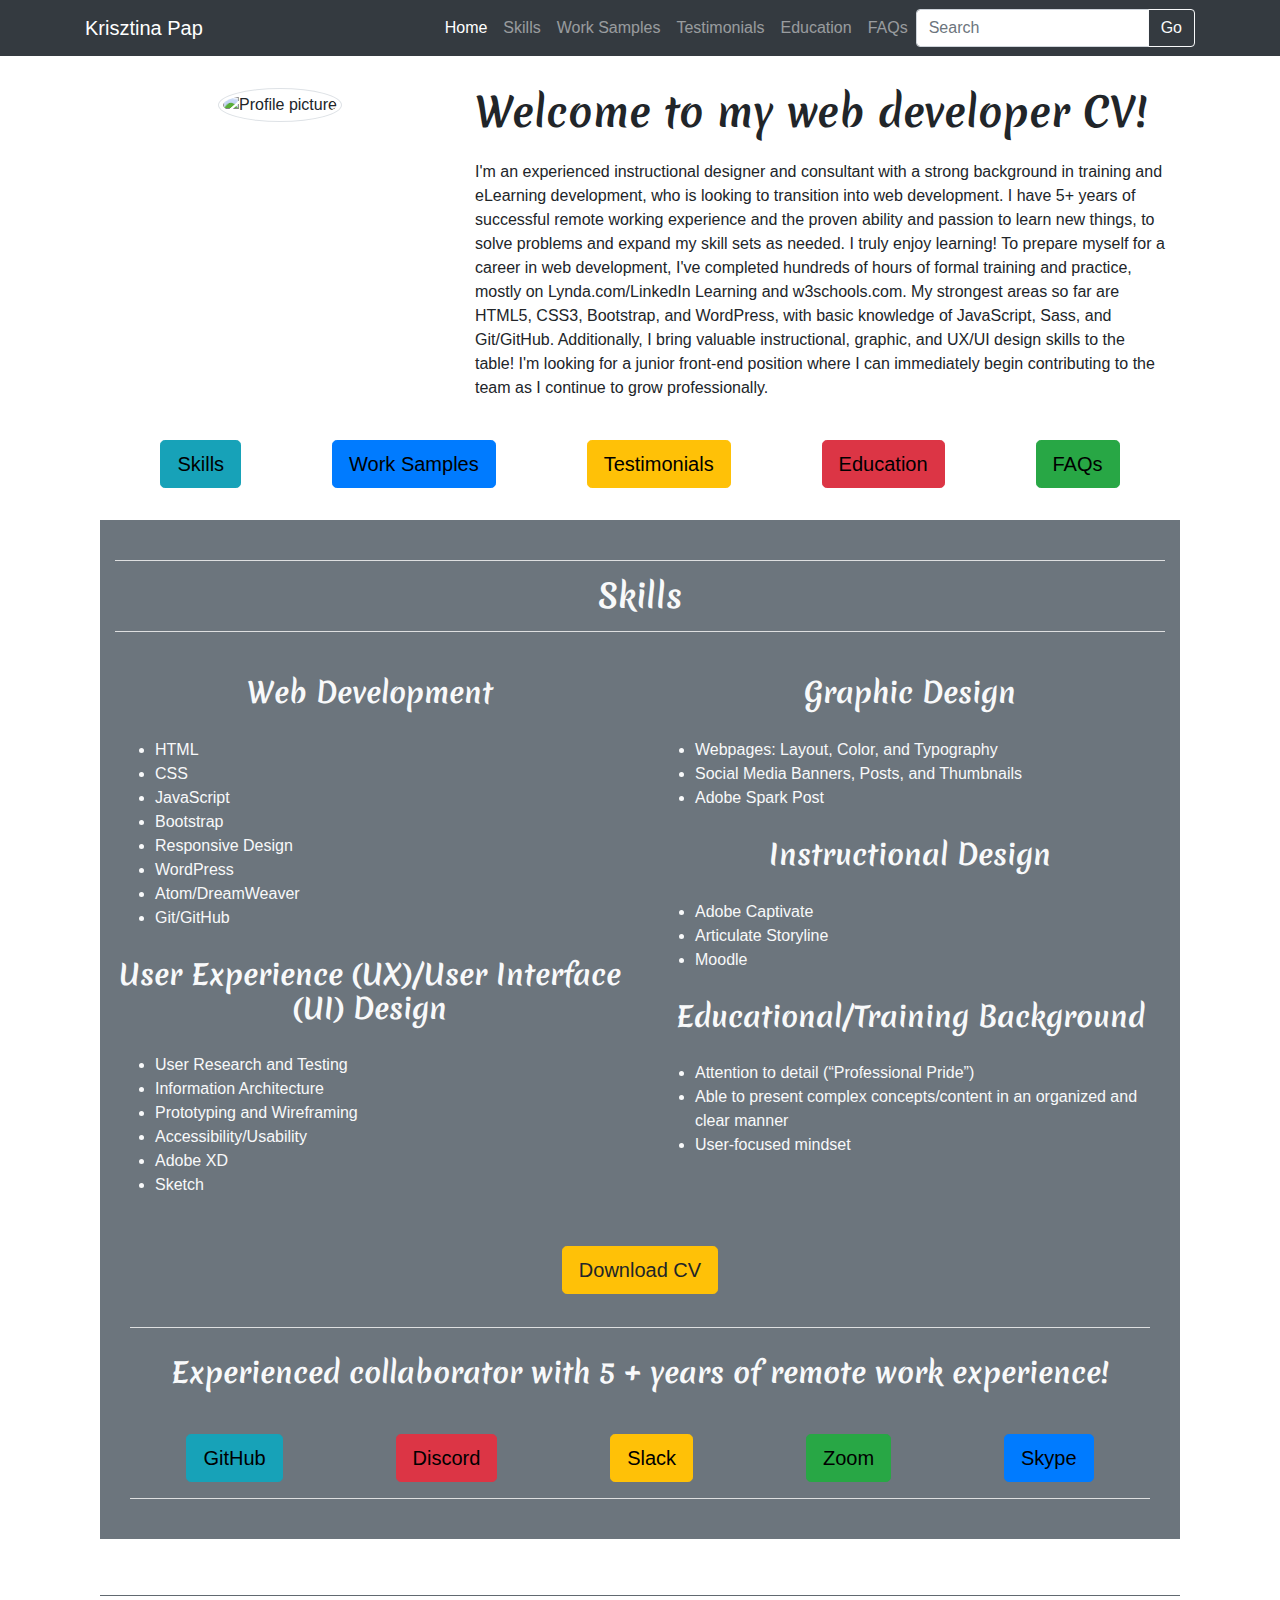
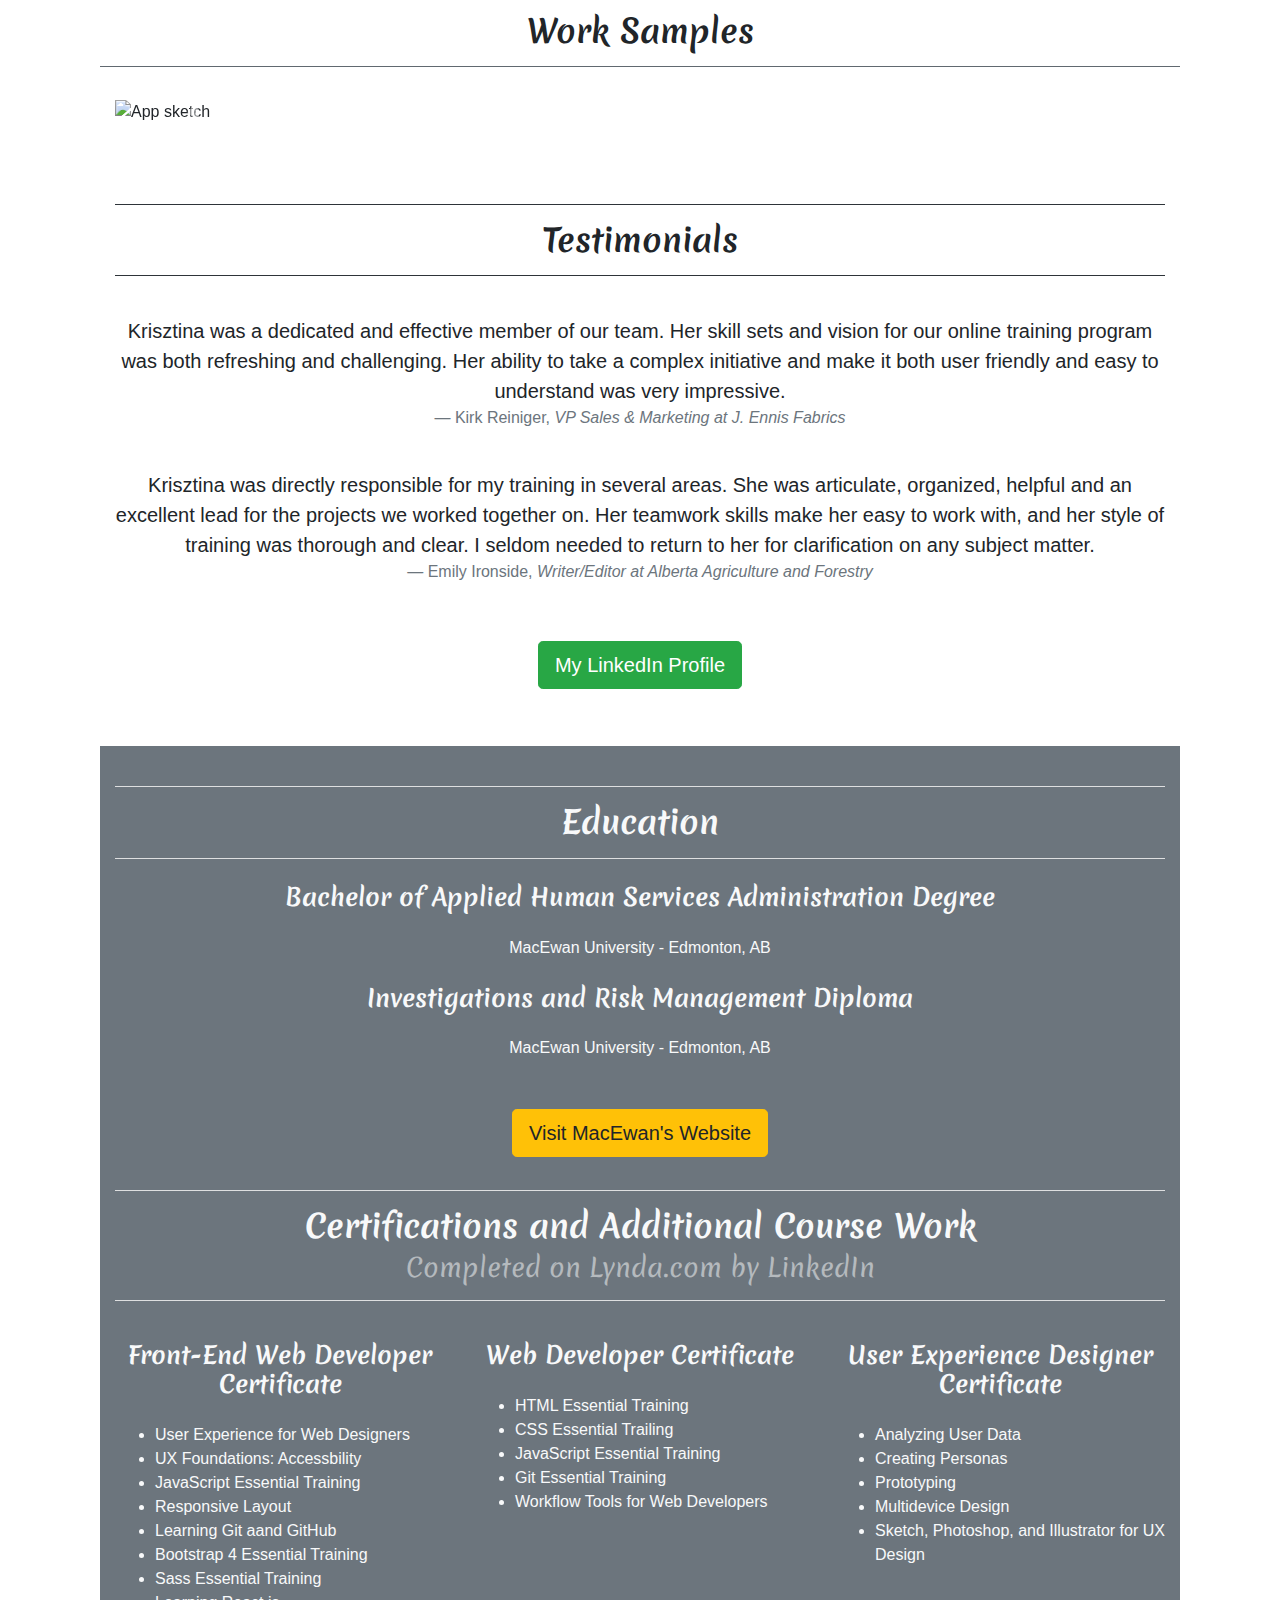
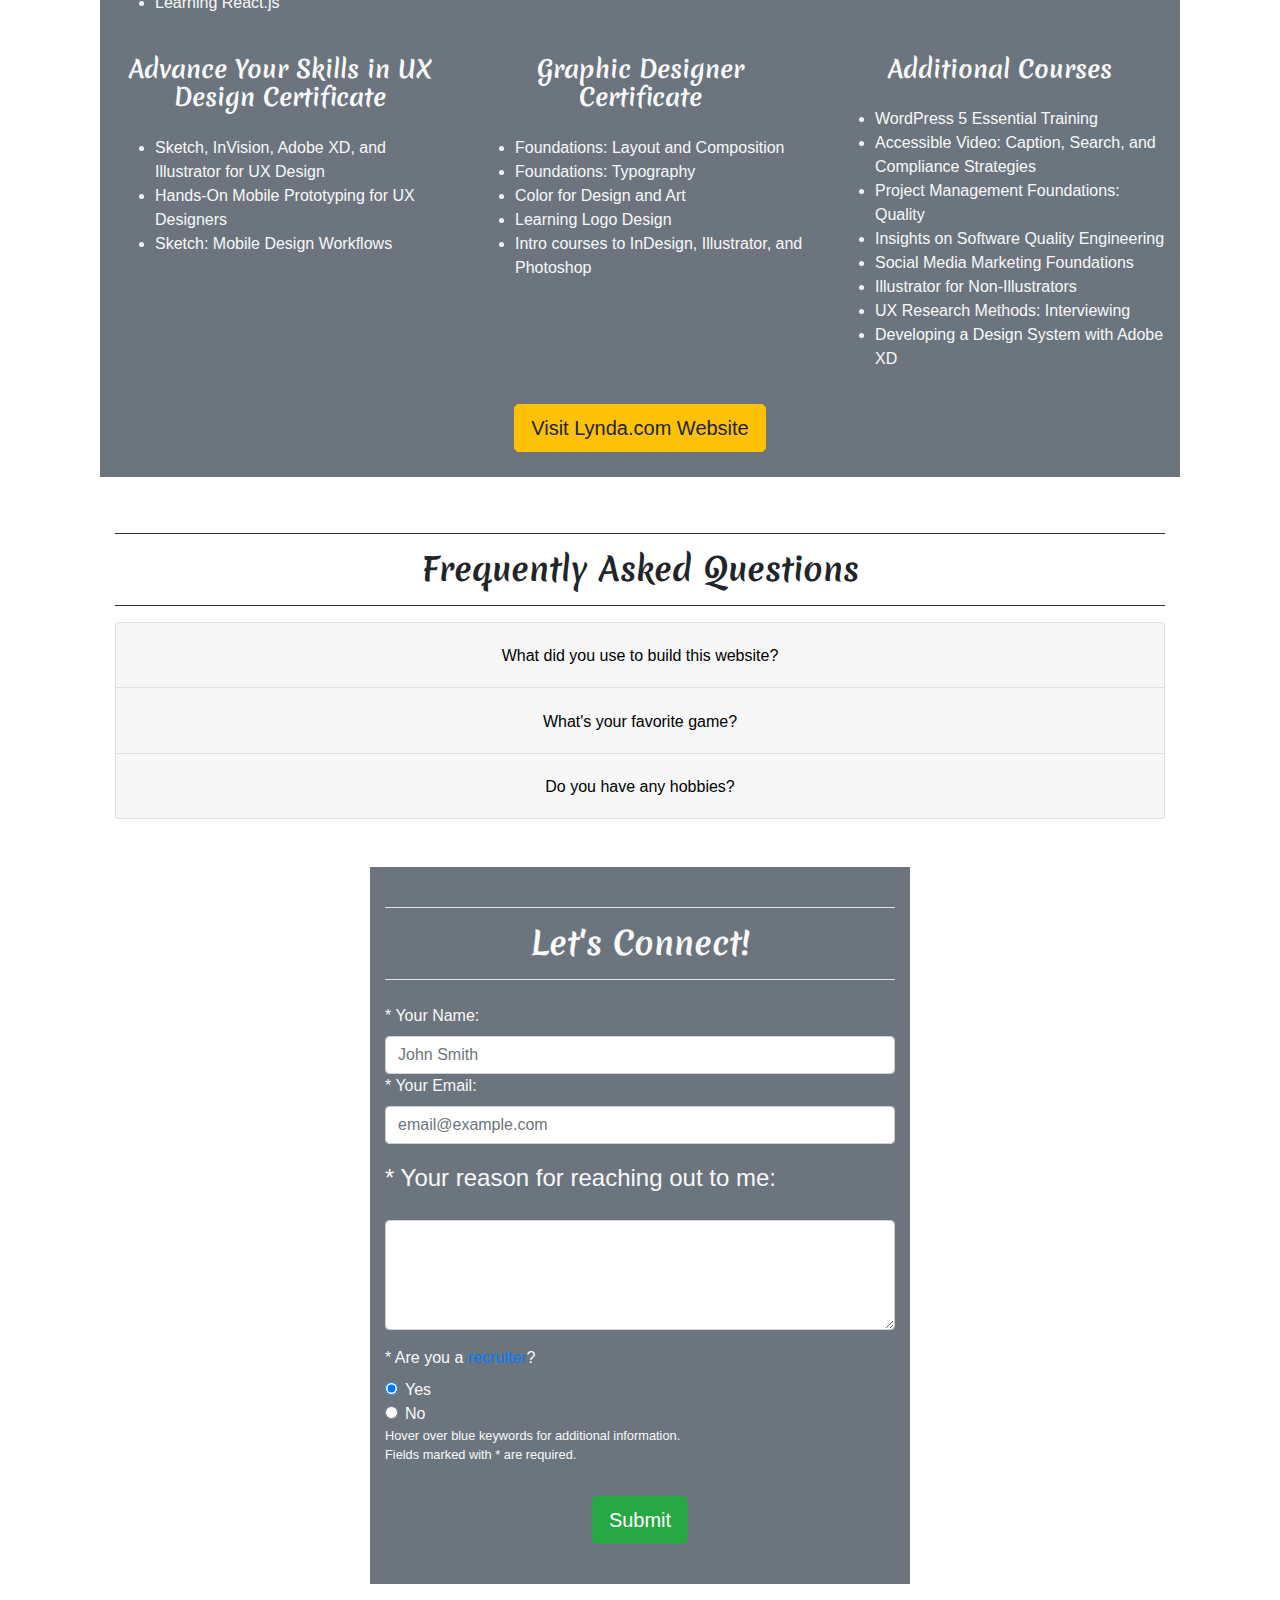
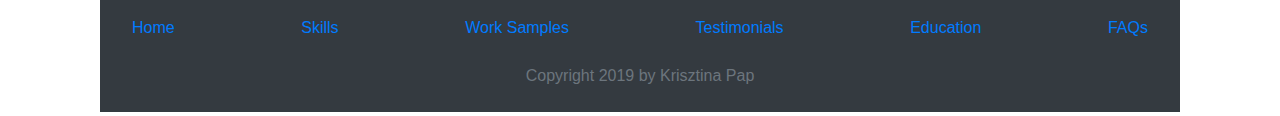
==== classic-sidebar.html @ bd210f88 "Updates navbar and formatting, adds more pages" ====
<!doctype html>
<html lang="en">

<!-- // Document Head ---------------------------->
	<head>
		<meta charset="utf-8">
		<title>Krisztina Pap | Web Developer CV</title>
		<link rel="stylesheet" href="css/bootstrap.min.css">
		<link rel="stylesheet" href="css/classicStyles.css">
		<meta http-equiv="X-UA-Compatible" content="IE=edge">
		<meta name="viewport" content="width=device-width, initial-scale=1, shrink-to-fit=no">

	<!--- // Google fonts -------------->
		<link href="https://fonts.googleapis.com/css?family=Merienda:700" rel="stylesheet">
		<link href="https://fonts.googleapis.com/css?family=Source+Serif+Pro" rel="stylesheet">
<!-- // End of Document Head ---------------------------->

<!-- // Body ---------------------------------------------------------------->
	<body class="container" data-spy="scroll" data-target="#navbar-site" data-offset="70">
		<div class="container-fluid">

			<!-- // Header ---------------------------->
			<header role="banner">
				<!-- // In-site Navigation ---------------------------->
					<nav id="navbar-site" class="navbar bg-dark navbar-dark navbar-expand-md fixed-top" role="navigation">
											
						<div class="container">
							

							<div class="navbar-brand d-none d-sm-inline-block">Krisztina Pap</div>

							<button class="navbar-toggler" type="button" data-toggle="collapse" data-target="#myTogglerNav" aria-controls="myTogglerNav" aria-expanded="false" aria-label="Toggle navigation">
							<span class="navbar-toggler-icon"></span>
							</button>

							<div class="collapse navbar-collapse" id="myTogglerNav">	<!--hamburger menu-->
								<div class="navbar-nav ml-sm-auto">
									<a class="nav-item nav-link active" href="#home">Home</a>
									<a class="nav-item nav-link" href="#skills">Skills</a>
									<a class="nav-item nav-link" href="#carousel">Work Samples</a>
									<a class="nav-item nav-link" href="#testimonials">Testimonials</a>
									<a class="nav-item nav-link" href="#education">Education</a>
									<a class="nav-item nav-link" href="#faqs">FAQs</a>
								</div><!--navbar-nav-->
							</div><!--hamburger menu-->
								<form class="nav-item form-inline">
									<div class="input-group">
										<input class="form-control" type="text" placeholder="Search">
										<div class="input-group-append">
											<button class="btn btn-outline-light" type="submit">Go</button>
										</div><!--input-group-append button-->
									</div><!--input-group for search-->
								</form>
						</div><!--container-->
					</nav><!--end of in-site navigation element-->
					
	<!-- // Home Section ---------------------------->
			<main role="main">
				<section>
					
					<div class="container mt-5 mb-3 pt-3">
						
						<heading id="home">
							<div id="intro" class="row pt-4">
								<!--first column in header-->
								<div class="col-lg-4 text-center">
									<img id="profile-img" src="images\Krisztina_profile.png" class="img-thumbnail rounded-circle" alt="Profile picture">
								</div>
								<!--first column in header-->

								<!--second column in header-->
								<div class="col-lg-8">
									<h1>Welcome to my web developer CV!</h1>
										<p class="pt-3">I'm an experienced instructional designer and consultant with a strong background in training and eLearning development, who is looking to transition into web development. I have 5+ years of successful remote working experience and the proven ability and passion to learn new things, to solve problems and expand my skill sets as needed. I truly enjoy learning! To prepare myself for a career in web development, I've completed hundreds of hours of formal training and practice, mostly on Lynda.com/LinkedIn Learning and w3schools.com. My strongest areas so far are HTML5, CSS3, Bootstrap, and WordPress, with basic knowledge of JavaScript, Sass, and Git/GitHub. Additionally, I bring valuable instructional, graphic, and UX/UI design skills to the table! I'm looking for a junior front-end position where I can immediately begin contributing to the team as I continue to grow professionally.</p>	
									
										
									</div>
					<!--second column in header-->
					<div class="container pt-4 pb-3">
							<div class="d-flex flex-column flex-md-row justify-content-around">
								<button type="button" class="btn btn-info btn-lg"><a href="#skills"> Skills</a></button>
								<button type="button" class="btn btn-primary btn-lg"><a href="#carousel">Work Samples</a></button>
								<button type="button" class="btn btn-warning btn-lg"><a href="#testimonials">Testimonials</a></button>
								<button type="button" class="btn btn-danger btn-lg"><a href="#education">Education</a></button>	<button type="button" class="btn btn-success btn-lg"><a href="#faqs">FAQs</a></button>
								
								
							</div>
						</div>
				</div><!--end of header row-->						

					</div><!--container-->
						</heading><!--end of about header-->
					</section><!--end of main section-->
			</header><!--end of body header and banner role-->

			<!-- // Skill Sets Section (with nav?) -->
				<section class="container-fluid pt-4 mb-3 bg-secondary text-light" id="skills">
					<hr class="bg-light">
					<h2>Skills</h2>
					<hr class="bg-light">
					<div class="row">
						<article class="col-md-6">
							<h3>Web Development</h3> 
								<ul>
									<li>HTML</li>
									<li>CSS</li>
									<li>JavaScript</li>
									<li>Bootstrap</li>
									<li>Responsive Design</li>
									<li>WordPress</li>
									<li>Atom/DreamWeaver</li>
									<li>Git/GitHub</li>
								</ul>
							<h3>User Experience (UX)/User Interface (UI) Design</h3>
								<ul>
									<li>User Research and Testing</li>
									<li>Information Architecture</li>
									<li>Prototyping and Wireframing</li>
									<li>Accessibility/Usability</li>
									<li>Adobe XD</li>
									<li>Sketch</li>
								</ul>
							
							</article><!--end of web development skills article-->
							<article class="col-md-6">
								<h3>Graphic Design</h3>
									<ul>
										<li>Webpages: Layout, Color, and Typography</li>
										<li>Social Media Banners, Posts, and Thumbnails</li>
										<li>Adobe Spark Post</li>
									</ul>
							<h3>Instructional Design</h3>
								<ul>
									<li>Adobe Captivate</li>
									<li>Articulate Storyline</li>
									<li>Moodle</li>
								</ul>	
							<h3>Educational/Training Background</h3>
								<ul>
									<li>Attention to detail (“Professional Pride”)</li>
									<li>Able to present complex concepts/content in an organized and clear manner</li>
									<li>User-focused mindset</li>
								</ul>
					</article><!--end of design skills article-->
				</div><!--end of row (skills container)-->

				
							
				<div class="container pt-3 pb-4">
					<div class="d-flex flex-column flex-md-row justify-content-around pt-3 pb-3">
						<button id="download" type="button"><a href="images/KP-CV-v3.pdf" download class="btn btn-lg btn-warning">Download CV</a></button>
					</div>	
					<hr class="bg-light">
						<h3>Experienced collaborator with 5 + years of remote work experience!</h3>
							<div class="d-flex flex-column flex-md-row justify-content-around pt-3">
								<button type="button" class="btn btn-info btn-lg"><a href="https://github.com/KrisztinaPap" target="_blank">GitHub</a></button>
								<button type="button" class="btn btn-danger btn-lg"><a href="https://discordapp.com/" target="_blank">Discord</a></button>
								<button type="button" class="btn btn-warning btn-lg"><a href="https://slack.com/" target="_blank">Slack</a></button>
								<button type="button" class="btn btn-success btn-lg"><a href="https://zoom.us/" target="_blank">Zoom</a></button>
								<button type="button" class="btn btn-primary btn-lg"><a href="https://www.skype.com/en/" target="_blank">Skype</a></button>
							</div>
						<hr class="bg-light">
					</div>
				
			</section><!--end of skills section-->
			<p>
				<br>	
			</p>

			<section id="carousel">
			<hr class="bg-secondary">
					<h2>Work Samples</h2>
				<hr class="bg-secondary">
			<div class="container carousel slide pt-3 w-100" id="portfolioCarousel" data-ride="carousel">
				
					<ol class="carousel-indicators">
						<li data-target="#portfolioCarousel" data-slide-to="0" class="active"></li>
						<li data-target="#portfolioCarousel" data-slide-to="1"></li>
						<li data-target="#portfolioCarousel" data-slide-to="2"></li>
						<li data-target="#portfolioCarousel" data-slide-to="3"></li>
						<li data-target="#portfolioCarousel" data-slide-to="4"></li>
					</ol>
					<div class="carousel-inner">

						<div class="carousel-item active">
								<img class="img-fluid" src="images\sketching.jpg" alt="App sketch"></img>
								<div class="carousel-caption">
									<h3>UX/UI design, sketching and prototyping</h3>
								</div><!--end of carousel caption-->
						</div><!--end of carousel item -->

						<div class="carousel-item">
								<img class="img-fluid" src="images\prototyping.jpg" alt="App prototyping"></img>
								<div class="carousel-caption">
									<h3>Information architecture, prototyping and wireframing</h3>
								</div><!--end of carousel caption-->
						</div><!--end of carousel item -->

						<div class="carousel-item">
								<img class="img-fluid" src="images\web-development-snippit.jpg" alt="Web development snippit"></img>
								<div class="carousel-caption">
									<h3>Web Development: HTML, CSS, JS, Bootstrap</h3>
								</div><!--end of carousel caption-->
							</div><!--end of carousel item -->

						<div class="carousel-item">
								<img class="img-fluid" src="images\YouTube thumbnail GG.jpg" alt="YouTube thumbnail"></img>
								<div class="carousel-caption">
									<h3>Social media management and asset creation</h3>
								</div><!--end of carousel caption-->
							</div><!--end of carousel item -->

						<div class="carousel-item">
								<img class="img-fluid" src="images\reactive-design.jpg" alt="Reactive web design"></img>
								<div class="carousel-caption">
									<h3>Reactive web design</h3>
								</div><!--end of carousel caption-->
							</div><!--end of carousel item -->

							<a class="carousel-control-prev" href="#portfolioCarousel" role="button" data-slide="prev">
									<span class="carousel-control-prev-icon" aria-hidden="true"></span>
									<span class="sr-only">Previous</span>
								</a>
								<a class="carousel-control-next" href="#portfolioCarousel" role="button" data-slide="next">
									<span class="carousel-control-next-icon" aria-hidden="true"></span>
									<span class="sr-only">Next</span>
								</a>
						</div><!--end of carousel item -->


					</div><!--end of carousel-inner-->
				</div><!--end of carousel container-->
					<p>
						<br>	
					</p>
			</section>

			<section class="container-fluid pt-4 mb-3" id="testimonials">
					<div class="container">
						<hr class="bg-dark">
							<h2>Testimonials</h2>
						<hr class="bg-dark">
							<blockquote class="blockquote text-center">
								<p class="mb-0">Krisztina was a dedicated and effective member of our team. Her skill sets and vision for our online training program was both refreshing and challenging. Her ability to take a complex initiative and make it both user friendly and easy to understand was very impressive.</p>
								<footer class="blockquote-footer">Kirk Reiniger, <cite title="Source Title">VP Sales & Marketing at J. Ennis Fabrics</cite></footer>
							</blockquote><!--end of 1st blockquote-->
	
							<blockquote class="blockquote text-center">
								<p class="mb-0">Krisztina was directly responsible for my training in several areas. She was articulate, organized, helpful and an excellent lead for the projects we worked together on.
								Her teamwork skills make her easy to work with, and her style of training was thorough and clear. I seldom needed to return to her for clarification on any subject matter. </p>
								<footer class="blockquote-footer">Emily Ironside, <cite title="Source Title">Writer/Editor at Alberta Agriculture and Forestry</cite></footer>
							</blockquote><!--end of 2nd blockquote-->
						</div><!--container-->

						<!--Button to visit my LinkedIn profile---------->
						<div class="d-flex flex-column flex-md-row justify-content-around pt-3 pb-3">
							<button id="MyLinkedIn" type="button"><a href="https://www.linkedin.com/in/krisztina-pap-415a3b2b/" class="btn btn-lg btn-success" target="_blank">My LinkedIn Profile</a></button>
						</div>	

				</section><!--end of testimonials section-->

				<!-- // Education section -->
				<section class="container-fluid pt-4 mb-3" id="education">
					

					<!-- // Education - certifications and additional course work -->
						<section class="container-fluid bg-secondary text-light pt-4 mb-3" id="certifications">

							<hr class="bg-light">
								<h2>Education</h2>
							<hr class="bg-light">
							<!-- // Education - formal -->
							<div class="text-center">		
								<h4>Bachelor of Applied Human Services Administration Degree</h4>
								<p>MacEwan University - Edmonton, AB</p>
		
								<h4>Investigations and Risk Management Diploma</h4>
								<p class="pb-3">MacEwan University - Edmonton, AB</p>

								<!--Button to visit MacEwan website--------------->
								<div class="d-flex flex-column flex-md-row justify-content-around pt-3 pb-3">
									<button id="MacEwan" type="button"><a href="https://www.macewan.ca/wcm/index.htm" class="btn btn-lg btn-warning" target="_blank">Visit MacEwan's Website</a></button>
								</div>	

							</div><!--end of formal education-->
							<hr class="bg-light">
								<h2>Certifications and Additional Course Work<br>
									<small class="text-white-50">Completed on Lynda.com by LinkedIn</small>
								</h2>
							<hr class="bg-light">

							<div class="row">
								<article class="col-lg-4 col-md-6">
									<h4>Front-End Web Developer Certificate</h4>
										<ul>
											<li>User Experience for Web Designers</li>
											<li>UX Foundations: Accessbility</li>
											<li>JavaScript Essential Training</li>
											<li>Responsive Layout</li>
											<li>Learning Git aand GitHub</li>
											<li>Bootstrap 4 Essential Training</li>
											<li>Sass Essential Training</li>
											<li>Learning React.js</li>
										</ul><!--end of front-end web developer certificate courses-->
								</article><!--end of front-end web developer certificate courses-->
								<article class="col-lg-4 col-md-6">
									<h4>Web Developer Certificate</h4>
										<ul>
											<li>HTML Essential Training</li>
											<li>CSS Essential Trailing</li>
											<li>JavaScript Essential Training</li>
											<li>Git Essential Training</li>
											<li>Workflow Tools for Web Developers</li>
										</ul><!--end of web developer certificate courses-->
								</article><!--end of web developer certificate courses-->
								<article class="col-lg-4 col-md-6">
									<h4>User Experience Designer Certificate</h4>
										<ul>
											<li>Analyzing User Data</li>
											<li>Creating Personas</li>
											<li>Prototyping</li>
											<li>Multidevice Design</li>
											<li>Sketch, Photoshop, and Illustrator for UX Design</li>
										</ul><!--end of user experience designer certificate courses-->
								</article><!--end of user experience designer certificate courses-->
								<article class="col-lg-4 col-md-6">
									<h4>Advance Your Skills in UX Design Certificate</h4>
										<ul>
											<li>Sketch, InVision, Adobe XD, and Illustrator for UX Design</li>
											<li>Hands-On Mobile Prototyping for UX Designers</li>
											<li>Sketch: Mobile Design Workflows</li>
										</ul><!--end of advance your skills in UX design certificate courses-->
								</article><!--end of advance your skills in UX design certificate courses-->
								<article class="col-lg-4 col-md-6">
									<h4>Graphic Designer Certificate</h4>
										<ul>
											<li>Foundations: Layout and Composition</li>
											<li>Foundations: Typography</li>
											<li>Color for Design and Art</li>
											<li>Learning Logo Design</li>
											<li>Intro courses to InDesign, Illustrator, and Photoshop</li>
										</ul><!--end of graphic designer certificate courses-->
								</article><!--end of graphic designer certificate courses-->
								<article class="col-lg-4 col-md-6">
									<h4>Additional Courses</h4>
										<ul>
											<li>WordPress 5 Essential Training</li>
											<li>Accessible Video: Caption, Search, and Compliance Strategies</li>
											<li>Project Management Foundations: Quality</li>
											<li>Insights on Software Quality Engineering</li>
											<li>Social Media Marketing Foundations</li>
											<li>Illustrator for Non-Illustrators</li>
											<li>UX Research Methods: Interviewing</li>
											<li>Developing a Design System with Adobe XD</li>
										</ul><!--end of additional courses-->

										
								</article><!--end of additional courses-->
									
								
						</div><!--end of row (certifications container)-->
						<!--Button to visit Lynda.com website--------------->
						<div class="d-flex flex-column flex-md-row justify-content-around pt-3 pb-4">
								<button id="Lynda" type="button"><a href="https://www.lynda.com/" class="btn btn-lg btn-warning" target="_blank">Visit Lynda.com Website</a></button>
							</div>
				</section><!--end of certifications container-->

			


			</main><!--end of main section-->
			

			<section id="faqs" class="container-fluid pt-4 mb-4">
				<div class="accordion" id="accordionExample">
					<hr class="bg-dark">
						<h2>Frequently Asked Questions</h2>
					<hr class="bg-dark">
					
				<div class="card">
					<div class="card-header" id="questionOne">
						<h2 class="mb-0">
						<button class="accordionquestion btn btn-link" type="button" data-toggle="collapse" data-target="#answerOne" aria-expanded="true" aria-controls="answerOne">
						What did you use to build this website?
						</button>
						</h2>
					</div>

					<div id="answerOne" class="collapse" aria-labelledby="questionOne" data-parent="#accordionExample">
						<div class="card-body">
						I built this website from scratch using HTML5, CSS3, JavaScript, and Bootstrap. I edited in Visual Studio Code and used Git/GitHub for version control. 
						</div>
					</div>
				</div>

				<div class="card">
					<div class="card-header" id="questionTwo">
						<h2 class="mb-0">
						<button class="accordionquestion btn btn-link collapsed" type="button" data-toggle="collapse" data-target="#answerTwo" aria-expanded="false" aria-controls="answerTwo">
						What's your favorite game?
						</button>
						</h2>
					</div>

					<div id="answerTwo" class="collapse" aria-labelledby="questionTwo" data-parent="#accordionExample">
						<div class="card-body">
						I used to really enjoy World of Warcraft! I don't play much anymore but I still miss it some days...
						</div>
					</div>
				</div>

				<div class="card">
					<div class="card-header" id="questionThree">
						<h2 class="mb-0">
						<button class="accordionquestion btn btn-link collapsed" type="button" data-toggle="collapse" data-target="#answerThree" aria-expanded="false" aria-controls="answerThree">
						Do you have any hobbies?
						</button>
						</h2>
					</div>

					<div id="answerThree" class="collapse" aria-labelledby="questionThree" data-parent="#accordionExample">
						<div class="card-body">
						I have many hobbies! I love reading, hiking, and learning new things! Whether it's a new computer language or a different way to cook eggs, I'm in!
						</div>
					</div>
				</div>
				</div>
			</div>
			</div>
			<br>
			</section><!--end of faqs section-->

			<section id="contact" class="bg-secondary text-light mx-auto pt-4 mb-3" role="form">
				<div class="container">
					<hr class="bg-light">
						<h2>Let's Connect!</h2>
					<hr class="bg-light">
						<form action="contact.php" method="post">
							<fieldset class="form-group">
								<legend></legend>
									<div class="form group">
										<label class="form-control-label" for="yourName">* Your Name:</label>
										<input class="form-control" type="text" id="yourName" placeholder="John Smith"></input>
									</div><!--form group-->
									<div class="form group">
										<label class="form-control-label" for="yourEmail">* Your Email:</label>
										<input class="form-control" type="email" id="yourEmail" placeholder="email@example.com"></input>
									</div><!--form group-->
							</fieldset>
							<fieldset class="form-group">
								<legend class="mb-0">* Your reason for reaching out to me:</legend>
								<div class="form-group">
									<label class="form-control-label" for="yourComments"></label>
									<textarea class="form-control" id="yourComments" rows="4"></textarea>

								</div><!--form group-->
									<div class="form group">
										<label class="form-control-label" for="recruiter">* Are you a <a href="#" data-toggle="tooltip" data-trigger="hover" data-placement="top" title="Are you looking for talent for yourself or for your organization?">recruiter</a>?</label>
											<div class="form-check">
												<label class="form-check-label">
													<input class="form-check-input" type="radio" name="recruiter" checked="yes" value="yes">Yes</input>
												</label>
											</div><!--form check-->
											<div class="form-check">
												<label class="form-check-label">
													<input class="form-check-input" type="radio" name="recruiter" value="no">No</input>
												</label>
											</div><!--form check-->
										<small class="d-block">Hover over blue keywords for additional information.</small>
										<small class="d-block">Fields marked with * are required.</small>
									</div><!--form group-->

							</fieldset>
							<div class="d-flex flex-column flex-md-row justify-content-around pt-3 pb-4">
								<button class="btn btn-success btn-lg mb-3" type="submit">Submit</button>
							</div>
						</form>

				</div><!--container-->
			</section><!--end of form section-->

		
	<!-- // Footer - Contact - copyrights -->
		</div><!--end of body container-->

	<footer role="contentinfo">
		<div id="footer" class="bg-dark">
			<address>
					<div class="navbar navbar-dark navbar-footer">
						<div><a class="nav-item nav-item-footer nav-link active" href="#home">Home</a></div>
						<div><a class="nav-item nav-item-footer nav-link" href="#skills">Skills</a></div>
						<div><a class="nav-item nav-item-footer nav-link" href="#carousel">Work Samples</a></div>
						<div><a class="nav-item nav-item-footer nav-link" href="#testimonials">Testimonials</a></div>
						<div><a class="nav-item nav-item-footer nav-link" href="#education">Education</a></div>
						<div><a class="nav-item nav-item-footer nav-link" href="#faqs">FAQs</a></div>
					</div><!--navbar-nav-->
					<p class="bg-dark text-center text-muted pb-4 pt-2">Copyright 2019 by Krisztina Pap</p>
			</address><!--end of copyrights section-->
		</div><!--footer div-->
	</footer><!--end of document footer-->


			<script src="js/script.js" defer></script>
			<script src="js/jquery.min.js"></script>
			<script src="js/popper.js"></script>
			<script src="js/bootstrap.min.js"></script>
			<script>
				$(function() {
					$('[data-toggle="tooltip"]').tooltip()
				})
				$(function() {
					$('[data-toggle="collapse"]').collapse()
				})
			</script>
			<script>
			$(function() {
				var topoffset = 70; //variable for menu height

				//Use smooth scrolling when clicking on navigation
				$('.navbar-nav a').click(function() {
				if (location.pathname.replace(/^\//,'') ===
				  this.pathname.replace(/^\//,'') &&
				  location.hostname === this.hostname) {
				  var target = $(this.hash);
				  target = target.length ? target : $('[name=' + this.hash.slice(1) +']');
				  if (target.length) {
					$('html,body').animate({
					  scrollTop: target.offset().top-topoffset
					}, 500);
					return false;
				  } //target.length
				} //click function
				}); //smooth scrolling

				});
			</script>

	</body>
<!-- // Body ---------------------------------------------------------------->
</html><!--end of document-->
---- css/classicStyles.css ----
/*-------Global styles--------*/

    h1, h2, h3, h4 {
    font-family: Merienda, sans-serif;
    font-weight: 700;
}

h2, h3, h4 {
    text-align: center;
}

h3, h4 {
    margin-top: 1em;
    margin-bottom: 1em;
}

/*--------Profile image------------*/

#profile-img {
    max-height: 400px;
    align-content: center;
    vertical-align: center;
}

/*--------Buttons------------*/

.btn a {
    text-decoration: none;
    color: black;
}

/*--------External link and download buttons------------*/

#download, #MyLinkedIn, #MacEwan, #Lynda {
    border: none;
    background: none;
}

/*--------Testimonials------------*/

.blockquote {
    margin-top: 2em;
    margin-bottom: 2em;
}
/*---------FAQs (accordion)-----*/

.accordionquestion {
    font-family: -apple-system,BlinkMacSystemFont,"Segoe UI",Roboto,"Helvetica Neue",Arial,"Noto Sans",sans-serif,"Apple Color Emoji","Segoe UI Emoji","Segoe UI Symbol","Noto Color Emoji";
    font-style: none;
    font-weight: 500;
    color: black;
}
#contact {
    width: 50%;
}


/*--------Footer------------*/

#footer {
    display: block;
    height: 100px;
}

/*--------Media queries------------*/

@media screen and (max-width: 959px) {
    h1, h2, h3 {
        text-align: center;
    }
    #contact {
        width: 100%;
    }
}
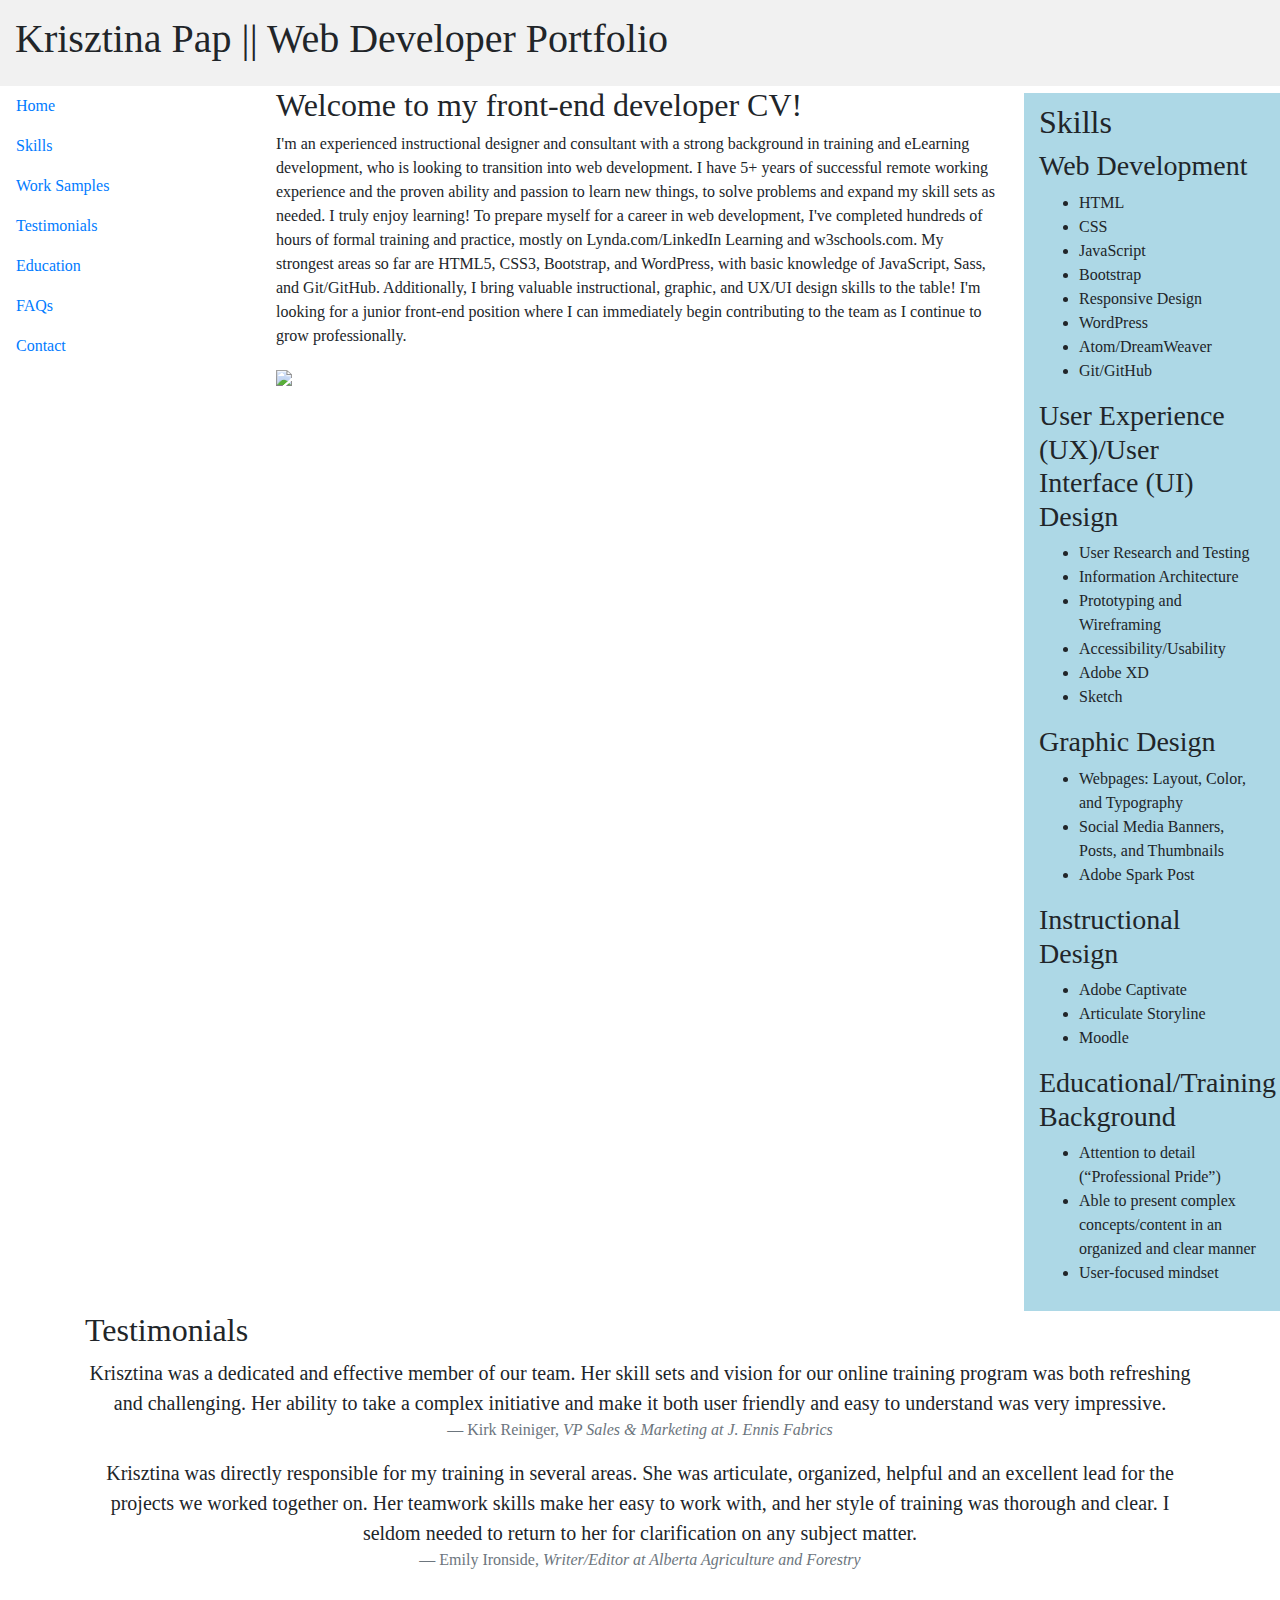
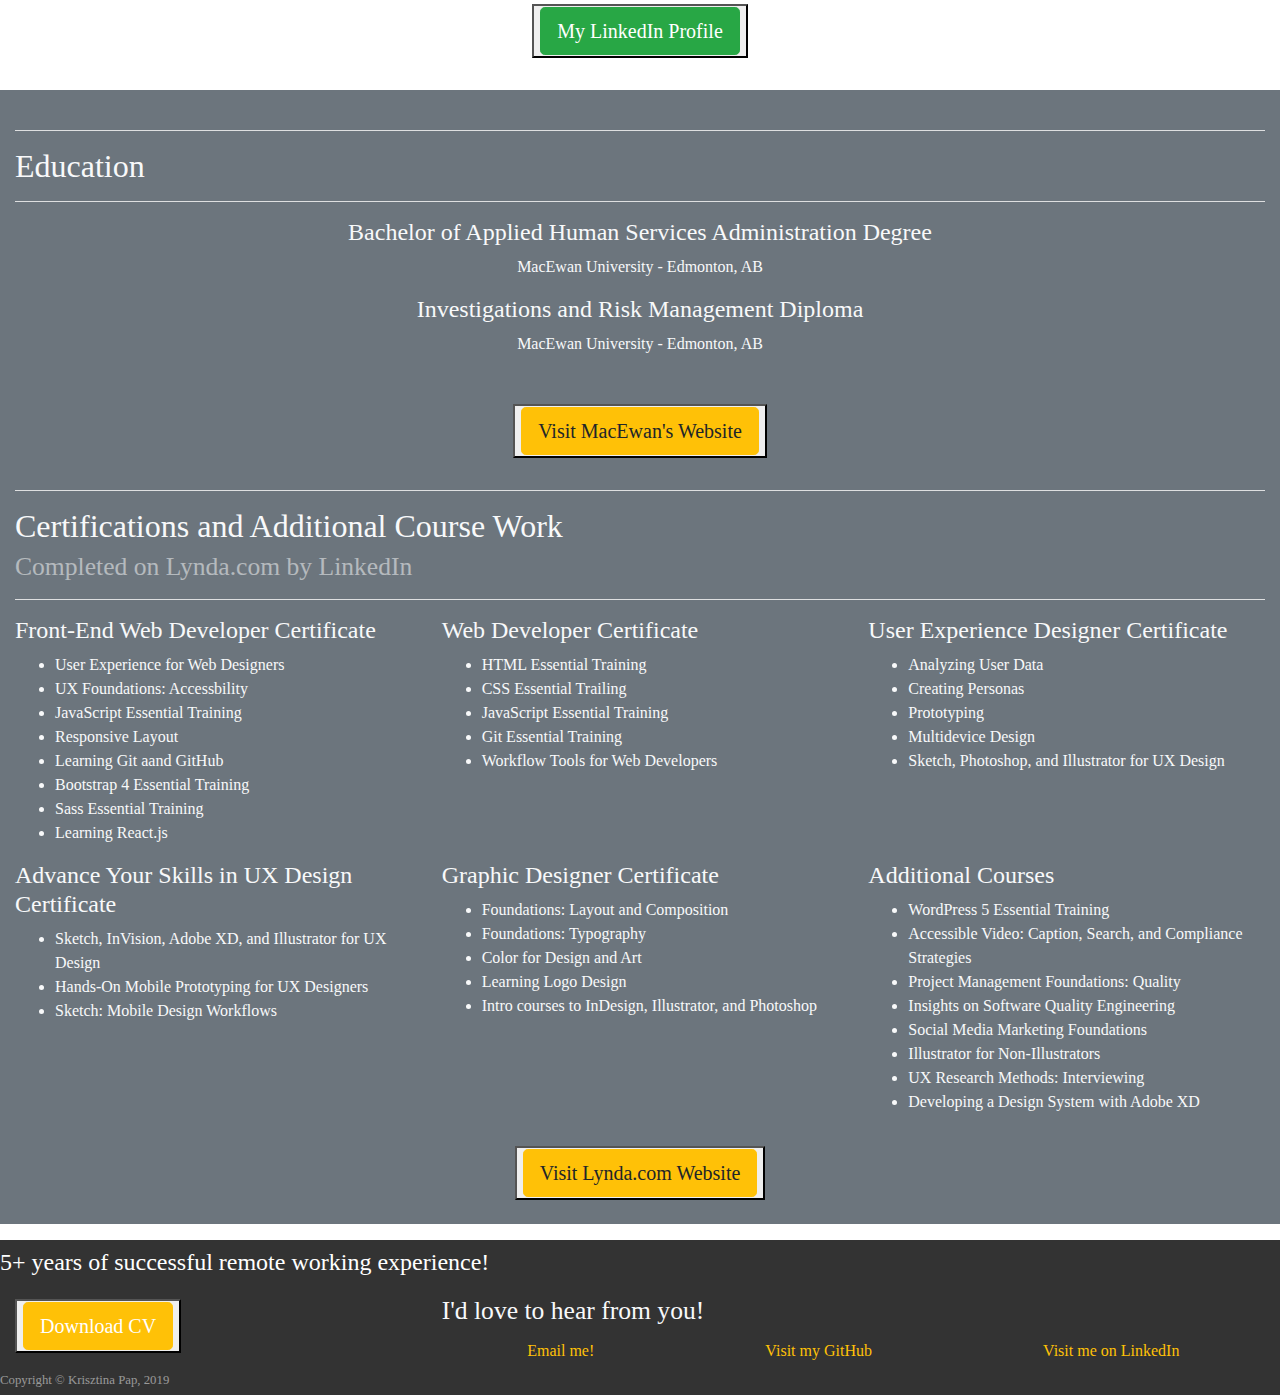
==== commit 77ea3601: "Updates formatting" ====
--- a/classic-sidebar.html
+++ b/classic-sidebar.html
@@ -6,499 +6,238 @@
 		<meta charset="utf-8">
 		<title>Krisztina Pap | Web Developer CV</title>
 		<link rel="stylesheet" href="css/bootstrap.min.css">
-		<link rel="stylesheet" href="css/classicStyles.css">
+		<link rel="stylesheet" href="css/classic-sidebarStyles.css">
 		<meta http-equiv="X-UA-Compatible" content="IE=edge">
 		<meta name="viewport" content="width=device-width, initial-scale=1, shrink-to-fit=no">
 
 	<!--- // Google fonts -------------->
-		<link href="https://fonts.googleapis.com/css?family=Merienda:700" rel="stylesheet">
-		<link href="https://fonts.googleapis.com/css?family=Source+Serif+Pro" rel="stylesheet">
+
 <!-- // End of Document Head ---------------------------->
 
+
 <!-- // Body ---------------------------------------------------------------->
-	<body class="container" data-spy="scroll" data-target="#navbar-site" data-offset="70">
-		<div class="container-fluid">
-
-			<!-- // Header ---------------------------->
-			<header role="banner">
-				<!-- // In-site Navigation ---------------------------->
-					<nav id="navbar-site" class="navbar bg-dark navbar-dark navbar-expand-md fixed-top" role="navigation">
-											
-						<div class="container">
+<body style="font-family:Verdana;">
+
+		<div style="background-color:#f1f1f1;padding:15px;">
+		  	<h1>Krisztina Pap || Web Developer Portfolio</h1>
+		</div>
+		
+		<div style="overflow:auto">
+				<div class="menu">
+						<a class="nav-item nav-link active" href="#home">Home</a>
+						<a class="nav-item nav-link" href="#skills">Skills</a>
+						<a class="nav-item nav-link" href="#carousel">Work Samples</a>
+						<a class="nav-item nav-link" href="#testimonials">Testimonials</a>
+						<a class="nav-item nav-link" href="#education">Education</a>
+						<a class="nav-item nav-link" href="#faqs">FAQs</a>
+						<a class="nav-item nav-link" href="#contact">Contact</a>
+					</div><!--navbar-nav-->
+		
+		<div class="main" id="home">
+			<h2>Welcome to my front-end developer CV!</h2>
+			<p>I'm an experienced instructional designer and consultant with a strong background in training and eLearning development, who is looking to transition into web development. I have 5+ years of successful remote working experience and the proven ability and passion to learn new things, to solve problems and expand my skill sets as needed. I truly enjoy learning! To prepare myself for a career in web development, I've completed hundreds of hours of formal training and practice, mostly on Lynda.com/LinkedIn Learning and w3schools.com. My strongest areas so far are HTML5, CSS3, Bootstrap, and WordPress, with basic knowledge of JavaScript, Sass, and Git/GitHub. Additionally, I bring valuable instructional, graphic, and UX/UI design skills to the table! I'm looking for a junior front-end position where I can immediately begin contributing to the team as I continue to grow professionally.</p>
+			<img src="/images/nature.JPG" style="width:100%">
+		</div>
+		
+		<div class="right">
+			<h2>Skills</h2>
+				<h3>Web Development</h3> 
+					<ul>
+						<li>HTML</li>
+						<li>CSS</li>
+						<li>JavaScript</li>
+						<li>Bootstrap</li>
+						<li>Responsive Design</li>
+						<li>WordPress</li>
+						<li>Atom/DreamWeaver</li>
+						<li>Git/GitHub</li>
+					</ul>
+				<h3>User Experience (UX)/User Interface (UI) Design</h3>
+					<ul>
+						<li>User Research and Testing</li>
+						<li>Information Architecture</li>
+						<li>Prototyping and Wireframing</li>
+						<li>Accessibility/Usability</li>
+						<li>Adobe XD</li>
+						<li>Sketch</li>
+					</ul>
+				<h3>Graphic Design</h3>
+					<ul>
+						<li>Webpages: Layout, Color, and Typography</li>
+						<li>Social Media Banners, Posts, and Thumbnails</li>
+						<li>Adobe Spark Post</li>
+					</ul>
+				<h3>Instructional Design</h3>
+					<ul>
+						<li>Adobe Captivate</li>
+						<li>Articulate Storyline</li>
+						<li>Moodle</li>
+					</ul>	
+				<h3>Educational/Training Background</h3>
+					<ul>
+						<li>Attention to detail (“Professional Pride”)</li>
+						<li>Able to present complex concepts/content in an organized and clear manner</li>
+						<li>User-focused mindset</li>
+					</ul>
+		</div>
+		
+		<section class="container-fluid pt-4 mb-3" id="testimonials">
+			<div class="container">
+				
+					<h2>Testimonials</h2>
+				
+					<blockquote class="blockquote text-center">
+						<p class="mb-0">Krisztina was a dedicated and effective member of our team. Her skill sets and vision for our online training program was both refreshing and challenging. Her ability to take a complex initiative and make it both user friendly and easy to understand was very impressive.</p>
+						<footer class="blockquote-footer">Kirk Reiniger, <cite title="Source Title">VP Sales & Marketing at J. Ennis Fabrics</cite></footer>
+					</blockquote><!--end of 1st blockquote-->
+
+					<blockquote class="blockquote text-center">
+						<p class="mb-0">Krisztina was directly responsible for my training in several areas. She was articulate, organized, helpful and an excellent lead for the projects we worked together on.
+						Her teamwork skills make her easy to work with, and her style of training was thorough and clear. I seldom needed to return to her for clarification on any subject matter. </p>
+						<footer class="blockquote-footer">Emily Ironside, <cite title="Source Title">Writer/Editor at Alberta Agriculture and Forestry</cite></footer>
+					</blockquote><!--end of 2nd blockquote-->
+				</div><!--container-->
+
+				<!--Button to visit my LinkedIn profile---------->
+				<div class="d-flex flex-column flex-md-row justify-content-around pt-3 pb-3">
+					<button id="MyLinkedIn" type="button"><a href="https://www.linkedin.com/in/krisztina-pap-415a3b2b/" class="btn btn-lg btn-success" target="_blank">My LinkedIn Profile</a></button>
+				</div>	
+
+		</section><!--end of testimonials section-->	
+
+
+			<!-- // Education - certifications and additional course work -->
+			<section class="container-fluid bg-secondary text-light pt-4 mb-3" id="certifications">
+
+					<hr class="bg-light">
+						<h2>Education</h2>
+					<hr class="bg-light">
+					<!-- // Education - formal -->
+					<div class="text-center">		
+						<h4>Bachelor of Applied Human Services Administration Degree</h4>
+						<p>MacEwan University - Edmonton, AB</p>
+
+						<h4>Investigations and Risk Management Diploma</h4>
+						<p class="pb-3">MacEwan University - Edmonton, AB</p>
+
+						<!--Button to visit MacEwan website--------------->
+						<div class="d-flex flex-column flex-md-row justify-content-around pt-3 pb-3">
+							<button id="MacEwan" type="button"><a href="https://www.macewan.ca/wcm/index.htm" class="btn btn-lg btn-warning" target="_blank">Visit MacEwan's Website</a></button>
+						</div><!--end of container for #MacEwan--------------->	
+
+					</div><!--end of formal education-->
+					<hr class="bg-light">
+						<h2>Certifications and Additional Course Work<br>
+							<small class="text-white-50">Completed on Lynda.com by LinkedIn</small>
+						</h2>
+					<hr class="bg-light">
+
+					<div class="row">
+						<article class="col-lg-4 col-md-6">
+							<h4>Front-End Web Developer Certificate</h4>
+								<ul>
+									<li>User Experience for Web Designers</li>
+									<li>UX Foundations: Accessbility</li>
+									<li>JavaScript Essential Training</li>
+									<li>Responsive Layout</li>
+									<li>Learning Git aand GitHub</li>
+									<li>Bootstrap 4 Essential Training</li>
+									<li>Sass Essential Training</li>
+									<li>Learning React.js</li>
+								</ul><!--end of front-end web developer certificate courses-->
+						</article><!--end of front-end web developer certificate courses-->
+						<article class="col-lg-4 col-md-6">
+							<h4>Web Developer Certificate</h4>
+								<ul>
+									<li>HTML Essential Training</li>
+									<li>CSS Essential Trailing</li>
+									<li>JavaScript Essential Training</li>
+									<li>Git Essential Training</li>
+									<li>Workflow Tools for Web Developers</li>
+								</ul><!--end of web developer certificate courses-->
+						</article><!--end of web developer certificate courses-->
+						<article class="col-lg-4 col-md-6">
+							<h4>User Experience Designer Certificate</h4>
+								<ul>
+									<li>Analyzing User Data</li>
+									<li>Creating Personas</li>
+									<li>Prototyping</li>
+									<li>Multidevice Design</li>
+									<li>Sketch, Photoshop, and Illustrator for UX Design</li>
+								</ul><!--end of user experience designer certificate courses-->
+						</article><!--end of user experience designer certificate courses-->
+						<article class="col-lg-4 col-md-6">
+							<h4>Advance Your Skills in UX Design Certificate</h4>
+								<ul>
+									<li>Sketch, InVision, Adobe XD, and Illustrator for UX Design</li>
+									<li>Hands-On Mobile Prototyping for UX Designers</li>
+									<li>Sketch: Mobile Design Workflows</li>
+								</ul><!--end of advance your skills in UX design certificate courses-->
+						</article><!--end of advance your skills in UX design certificate courses-->
+						<article class="col-lg-4 col-md-6">
+							<h4>Graphic Designer Certificate</h4>
+								<ul>
+									<li>Foundations: Layout and Composition</li>
+									<li>Foundations: Typography</li>
+									<li>Color for Design and Art</li>
+									<li>Learning Logo Design</li>
+									<li>Intro courses to InDesign, Illustrator, and Photoshop</li>
+								</ul><!--end of graphic designer certificate courses-->
+						</article><!--end of graphic designer certificate courses-->
+						<article class="col-lg-4 col-md-6">
+							<h4>Additional Courses</h4>
+								<ul>
+									<li>WordPress 5 Essential Training</li>
+									<li>Accessible Video: Caption, Search, and Compliance Strategies</li>
+									<li>Project Management Foundations: Quality</li>
+									<li>Insights on Software Quality Engineering</li>
+									<li>Social Media Marketing Foundations</li>
+									<li>Illustrator for Non-Illustrators</li>
+									<li>UX Research Methods: Interviewing</li>
+									<li>Developing a Design System with Adobe XD</li>
+								</ul><!--end of additional courses-->
+
+								
+						</article><!--end of additional courses-->
 							
-
-							<div class="navbar-brand d-none d-sm-inline-block">Krisztina Pap</div>
-
-							<button class="navbar-toggler" type="button" data-toggle="collapse" data-target="#myTogglerNav" aria-controls="myTogglerNav" aria-expanded="false" aria-label="Toggle navigation">
-							<span class="navbar-toggler-icon"></span>
-							</button>
-
-							<div class="collapse navbar-collapse" id="myTogglerNav">	<!--hamburger menu-->
-								<div class="navbar-nav ml-sm-auto">
-									<a class="nav-item nav-link active" href="#home">Home</a>
-									<a class="nav-item nav-link" href="#skills">Skills</a>
-									<a class="nav-item nav-link" href="#carousel">Work Samples</a>
-									<a class="nav-item nav-link" href="#testimonials">Testimonials</a>
-									<a class="nav-item nav-link" href="#education">Education</a>
-									<a class="nav-item nav-link" href="#faqs">FAQs</a>
-								</div><!--navbar-nav-->
-							</div><!--hamburger menu-->
-								<form class="nav-item form-inline">
-									<div class="input-group">
-										<input class="form-control" type="text" placeholder="Search">
-										<div class="input-group-append">
-											<button class="btn btn-outline-light" type="submit">Go</button>
-										</div><!--input-group-append button-->
-									</div><!--input-group for search-->
-								</form>
-						</div><!--container-->
-					</nav><!--end of in-site navigation element-->
-					
-	<!-- // Home Section ---------------------------->
-			<main role="main">
-				<section>
-					
-					<div class="container mt-5 mb-3 pt-3">
 						
-						<heading id="home">
-							<div id="intro" class="row pt-4">
-								<!--first column in header-->
-								<div class="col-lg-4 text-center">
-									<img id="profile-img" src="images\Krisztina_profile.png" class="img-thumbnail rounded-circle" alt="Profile picture">
-								</div>
-								<!--first column in header-->
-
-								<!--second column in header-->
-								<div class="col-lg-8">
-									<h1>Welcome to my web developer CV!</h1>
-										<p class="pt-3">I'm an experienced instructional designer and consultant with a strong background in training and eLearning development, who is looking to transition into web development. I have 5+ years of successful remote working experience and the proven ability and passion to learn new things, to solve problems and expand my skill sets as needed. I truly enjoy learning! To prepare myself for a career in web development, I've completed hundreds of hours of formal training and practice, mostly on Lynda.com/LinkedIn Learning and w3schools.com. My strongest areas so far are HTML5, CSS3, Bootstrap, and WordPress, with basic knowledge of JavaScript, Sass, and Git/GitHub. Additionally, I bring valuable instructional, graphic, and UX/UI design skills to the table! I'm looking for a junior front-end position where I can immediately begin contributing to the team as I continue to grow professionally.</p>	
+				</div><!--end of row (certifications container)-->
+				<!--Button to visit Lynda.com website--------------->
+				<div class="d-flex flex-column flex-md-row justify-content-around pt-3 pb-4">
+						<button id="Lynda" type="button"><a href="https://www.lynda.com/" class="btn btn-lg btn-warning" target="_blank">Visit Lynda.com Website</a></button>
+					</div><!--end of container for #Lynda--------------->
+		</section><!--end of certifications container-->
+
+		<div id="footer" role="contentinfo" class="text-light" style="background-color: #333333">         
+      
+				<article class="pb-1" id="contact">  
+					  
+						<h2 class="text-white pt-2" style="font-size: 1.5em">5+ years of successful remote working experience!</h2> 
+					 
+						<div class="d-flex flex-column flex-md-row">
+							
+							<div class="col-4 flex-fill align-self-center">
+								<button id="download" type="button" role="button"><a href="images/KP-CV-v3.pdf" download class="btn btn-lg btn-warning text-white download">Download CV</a></button><br/> 
+							</div><!-- first grid column in footer -->
+							 
+							<div class="col-8 flex-fill align-self-center">
+								<h2 class="pt-1"><small style="text-transform: none;">I'd love to hear from you!</small></h2>
 									
-										
-									</div>
-					<!--second column in header-->
-					<div class="container pt-4 pb-3">
-							<div class="d-flex flex-column flex-md-row justify-content-around">
-								<button type="button" class="btn btn-info btn-lg"><a href="#skills"> Skills</a></button>
-								<button type="button" class="btn btn-primary btn-lg"><a href="#carousel">Work Samples</a></button>
-								<button type="button" class="btn btn-warning btn-lg"><a href="#testimonials">Testimonials</a></button>
-								<button type="button" class="btn btn-danger btn-lg"><a href="#education">Education</a></button>	<button type="button" class="btn btn-success btn-lg"><a href="#faqs">FAQs</a></button>
-								
-								
-							</div>
-						</div>
-				</div><!--end of header row-->						
-
-					</div><!--container-->
-						</heading><!--end of about header-->
-					</section><!--end of main section-->
-			</header><!--end of body header and banner role-->
-
-			<!-- // Skill Sets Section (with nav?) -->
-				<section class="container-fluid pt-4 mb-3 bg-secondary text-light" id="skills">
-					<hr class="bg-light">
-					<h2>Skills</h2>
-					<hr class="bg-light">
-					<div class="row">
-						<article class="col-md-6">
-							<h3>Web Development</h3> 
-								<ul>
-									<li>HTML</li>
-									<li>CSS</li>
-									<li>JavaScript</li>
-									<li>Bootstrap</li>
-									<li>Responsive Design</li>
-									<li>WordPress</li>
-									<li>Atom/DreamWeaver</li>
-									<li>Git/GitHub</li>
-								</ul>
-							<h3>User Experience (UX)/User Interface (UI) Design</h3>
-								<ul>
-									<li>User Research and Testing</li>
-									<li>Information Architecture</li>
-									<li>Prototyping and Wireframing</li>
-									<li>Accessibility/Usability</li>
-									<li>Adobe XD</li>
-									<li>Sketch</li>
-								</ul>
-							
-							</article><!--end of web development skills article-->
-							<article class="col-md-6">
-								<h3>Graphic Design</h3>
-									<ul>
-										<li>Webpages: Layout, Color, and Typography</li>
-										<li>Social Media Banners, Posts, and Thumbnails</li>
-										<li>Adobe Spark Post</li>
-									</ul>
-							<h3>Instructional Design</h3>
-								<ul>
-									<li>Adobe Captivate</li>
-									<li>Articulate Storyline</li>
-									<li>Moodle</li>
-								</ul>	
-							<h3>Educational/Training Background</h3>
-								<ul>
-									<li>Attention to detail (“Professional Pride”)</li>
-									<li>Able to present complex concepts/content in an organized and clear manner</li>
-									<li>User-focused mindset</li>
-								</ul>
-					</article><!--end of design skills article-->
-				</div><!--end of row (skills container)-->
-
-				
-							
-				<div class="container pt-3 pb-4">
-					<div class="d-flex flex-column flex-md-row justify-content-around pt-3 pb-3">
-						<button id="download" type="button"><a href="images/KP-CV-v3.pdf" download class="btn btn-lg btn-warning">Download CV</a></button>
-					</div>	
-					<hr class="bg-light">
-						<h3>Experienced collaborator with 5 + years of remote work experience!</h3>
-							<div class="d-flex flex-column flex-md-row justify-content-around pt-3">
-								<button type="button" class="btn btn-info btn-lg"><a href="https://github.com/KrisztinaPap" target="_blank">GitHub</a></button>
-								<button type="button" class="btn btn-danger btn-lg"><a href="https://discordapp.com/" target="_blank">Discord</a></button>
-								<button type="button" class="btn btn-warning btn-lg"><a href="https://slack.com/" target="_blank">Slack</a></button>
-								<button type="button" class="btn btn-success btn-lg"><a href="https://zoom.us/" target="_blank">Zoom</a></button>
-								<button type="button" class="btn btn-primary btn-lg"><a href="https://www.skype.com/en/" target="_blank">Skype</a></button>
-							</div>
-						<hr class="bg-light">
-					</div>
-				
-			</section><!--end of skills section-->
-			<p>
-				<br>	
-			</p>
-
-			<section id="carousel">
-			<hr class="bg-secondary">
-					<h2>Work Samples</h2>
-				<hr class="bg-secondary">
-			<div class="container carousel slide pt-3 w-100" id="portfolioCarousel" data-ride="carousel">
-				
-					<ol class="carousel-indicators">
-						<li data-target="#portfolioCarousel" data-slide-to="0" class="active"></li>
-						<li data-target="#portfolioCarousel" data-slide-to="1"></li>
-						<li data-target="#portfolioCarousel" data-slide-to="2"></li>
-						<li data-target="#portfolioCarousel" data-slide-to="3"></li>
-						<li data-target="#portfolioCarousel" data-slide-to="4"></li>
-					</ol>
-					<div class="carousel-inner">
-
-						<div class="carousel-item active">
-								<img class="img-fluid" src="images\sketching.jpg" alt="App sketch"></img>
-								<div class="carousel-caption">
-									<h3>UX/UI design, sketching and prototyping</h3>
-								</div><!--end of carousel caption-->
-						</div><!--end of carousel item -->
-
-						<div class="carousel-item">
-								<img class="img-fluid" src="images\prototyping.jpg" alt="App prototyping"></img>
-								<div class="carousel-caption">
-									<h3>Information architecture, prototyping and wireframing</h3>
-								</div><!--end of carousel caption-->
-						</div><!--end of carousel item -->
-
-						<div class="carousel-item">
-								<img class="img-fluid" src="images\web-development-snippit.jpg" alt="Web development snippit"></img>
-								<div class="carousel-caption">
-									<h3>Web Development: HTML, CSS, JS, Bootstrap</h3>
-								</div><!--end of carousel caption-->
-							</div><!--end of carousel item -->
-
-						<div class="carousel-item">
-								<img class="img-fluid" src="images\YouTube thumbnail GG.jpg" alt="YouTube thumbnail"></img>
-								<div class="carousel-caption">
-									<h3>Social media management and asset creation</h3>
-								</div><!--end of carousel caption-->
-							</div><!--end of carousel item -->
-
-						<div class="carousel-item">
-								<img class="img-fluid" src="images\reactive-design.jpg" alt="Reactive web design"></img>
-								<div class="carousel-caption">
-									<h3>Reactive web design</h3>
-								</div><!--end of carousel caption-->
-							</div><!--end of carousel item -->
-
-							<a class="carousel-control-prev" href="#portfolioCarousel" role="button" data-slide="prev">
-									<span class="carousel-control-prev-icon" aria-hidden="true"></span>
-									<span class="sr-only">Previous</span>
-								</a>
-								<a class="carousel-control-next" href="#portfolioCarousel" role="button" data-slide="next">
-									<span class="carousel-control-next-icon" aria-hidden="true"></span>
-									<span class="sr-only">Next</span>
-								</a>
-						</div><!--end of carousel item -->
-
-
-					</div><!--end of carousel-inner-->
-				</div><!--end of carousel container-->
-					<p>
-						<br>	
-					</p>
-			</section>
-
-			<section class="container-fluid pt-4 mb-3" id="testimonials">
-					<div class="container">
-						<hr class="bg-dark">
-							<h2>Testimonials</h2>
-						<hr class="bg-dark">
-							<blockquote class="blockquote text-center">
-								<p class="mb-0">Krisztina was a dedicated and effective member of our team. Her skill sets and vision for our online training program was both refreshing and challenging. Her ability to take a complex initiative and make it both user friendly and easy to understand was very impressive.</p>
-								<footer class="blockquote-footer">Kirk Reiniger, <cite title="Source Title">VP Sales & Marketing at J. Ennis Fabrics</cite></footer>
-							</blockquote><!--end of 1st blockquote-->
+								<div class="d-flex flex-column flex-md-row justify-content-around">  
+									<div class="p-1 d-block"><a href="mailto: [krisztina.pap@outlook.com]?subject= &body= " class="text-warning" role="link"><i class="far fa-envelope fa-1x"></i>Email me!</a></div>
 	
-							<blockquote class="blockquote text-center">
-								<p class="mb-0">Krisztina was directly responsible for my training in several areas. She was articulate, organized, helpful and an excellent lead for the projects we worked together on.
-								Her teamwork skills make her easy to work with, and her style of training was thorough and clear. I seldom needed to return to her for clarification on any subject matter. </p>
-								<footer class="blockquote-footer">Emily Ironside, <cite title="Source Title">Writer/Editor at Alberta Agriculture and Forestry</cite></footer>
-							</blockquote><!--end of 2nd blockquote-->
-						</div><!--container-->
-
-						<!--Button to visit my LinkedIn profile---------->
-						<div class="d-flex flex-column flex-md-row justify-content-around pt-3 pb-3">
-							<button id="MyLinkedIn" type="button"><a href="https://www.linkedin.com/in/krisztina-pap-415a3b2b/" class="btn btn-lg btn-success" target="_blank">My LinkedIn Profile</a></button>
-						</div>	
-
-				</section><!--end of testimonials section-->
-
-				<!-- // Education section -->
-				<section class="container-fluid pt-4 mb-3" id="education">
-					
-
-					<!-- // Education - certifications and additional course work -->
-						<section class="container-fluid bg-secondary text-light pt-4 mb-3" id="certifications">
-
-							<hr class="bg-light">
-								<h2>Education</h2>
-							<hr class="bg-light">
-							<!-- // Education - formal -->
-							<div class="text-center">		
-								<h4>Bachelor of Applied Human Services Administration Degree</h4>
-								<p>MacEwan University - Edmonton, AB</p>
-		
-								<h4>Investigations and Risk Management Diploma</h4>
-								<p class="pb-3">MacEwan University - Edmonton, AB</p>
-
-								<!--Button to visit MacEwan website--------------->
-								<div class="d-flex flex-column flex-md-row justify-content-around pt-3 pb-3">
-									<button id="MacEwan" type="button"><a href="https://www.macewan.ca/wcm/index.htm" class="btn btn-lg btn-warning" target="_blank">Visit MacEwan's Website</a></button>
-								</div>	
-
-							</div><!--end of formal education-->
-							<hr class="bg-light">
-								<h2>Certifications and Additional Course Work<br>
-									<small class="text-white-50">Completed on Lynda.com by LinkedIn</small>
-								</h2>
-							<hr class="bg-light">
-
-							<div class="row">
-								<article class="col-lg-4 col-md-6">
-									<h4>Front-End Web Developer Certificate</h4>
-										<ul>
-											<li>User Experience for Web Designers</li>
-											<li>UX Foundations: Accessbility</li>
-											<li>JavaScript Essential Training</li>
-											<li>Responsive Layout</li>
-											<li>Learning Git aand GitHub</li>
-											<li>Bootstrap 4 Essential Training</li>
-											<li>Sass Essential Training</li>
-											<li>Learning React.js</li>
-										</ul><!--end of front-end web developer certificate courses-->
-								</article><!--end of front-end web developer certificate courses-->
-								<article class="col-lg-4 col-md-6">
-									<h4>Web Developer Certificate</h4>
-										<ul>
-											<li>HTML Essential Training</li>
-											<li>CSS Essential Trailing</li>
-											<li>JavaScript Essential Training</li>
-											<li>Git Essential Training</li>
-											<li>Workflow Tools for Web Developers</li>
-										</ul><!--end of web developer certificate courses-->
-								</article><!--end of web developer certificate courses-->
-								<article class="col-lg-4 col-md-6">
-									<h4>User Experience Designer Certificate</h4>
-										<ul>
-											<li>Analyzing User Data</li>
-											<li>Creating Personas</li>
-											<li>Prototyping</li>
-											<li>Multidevice Design</li>
-											<li>Sketch, Photoshop, and Illustrator for UX Design</li>
-										</ul><!--end of user experience designer certificate courses-->
-								</article><!--end of user experience designer certificate courses-->
-								<article class="col-lg-4 col-md-6">
-									<h4>Advance Your Skills in UX Design Certificate</h4>
-										<ul>
-											<li>Sketch, InVision, Adobe XD, and Illustrator for UX Design</li>
-											<li>Hands-On Mobile Prototyping for UX Designers</li>
-											<li>Sketch: Mobile Design Workflows</li>
-										</ul><!--end of advance your skills in UX design certificate courses-->
-								</article><!--end of advance your skills in UX design certificate courses-->
-								<article class="col-lg-4 col-md-6">
-									<h4>Graphic Designer Certificate</h4>
-										<ul>
-											<li>Foundations: Layout and Composition</li>
-											<li>Foundations: Typography</li>
-											<li>Color for Design and Art</li>
-											<li>Learning Logo Design</li>
-											<li>Intro courses to InDesign, Illustrator, and Photoshop</li>
-										</ul><!--end of graphic designer certificate courses-->
-								</article><!--end of graphic designer certificate courses-->
-								<article class="col-lg-4 col-md-6">
-									<h4>Additional Courses</h4>
-										<ul>
-											<li>WordPress 5 Essential Training</li>
-											<li>Accessible Video: Caption, Search, and Compliance Strategies</li>
-											<li>Project Management Foundations: Quality</li>
-											<li>Insights on Software Quality Engineering</li>
-											<li>Social Media Marketing Foundations</li>
-											<li>Illustrator for Non-Illustrators</li>
-											<li>UX Research Methods: Interviewing</li>
-											<li>Developing a Design System with Adobe XD</li>
-										</ul><!--end of additional courses-->
-
-										
-								</article><!--end of additional courses-->
-									
-								
-						</div><!--end of row (certifications container)-->
-						<!--Button to visit Lynda.com website--------------->
-						<div class="d-flex flex-column flex-md-row justify-content-around pt-3 pb-4">
-								<button id="Lynda" type="button"><a href="https://www.lynda.com/" class="btn btn-lg btn-warning" target="_blank">Visit Lynda.com Website</a></button>
-							</div>
-				</section><!--end of certifications container-->
-
-			
-
-
-			</main><!--end of main section-->
-			
-
-			<section id="faqs" class="container-fluid pt-4 mb-4">
-				<div class="accordion" id="accordionExample">
-					<hr class="bg-dark">
-						<h2>Frequently Asked Questions</h2>
-					<hr class="bg-dark">
-					
-				<div class="card">
-					<div class="card-header" id="questionOne">
-						<h2 class="mb-0">
-						<button class="accordionquestion btn btn-link" type="button" data-toggle="collapse" data-target="#answerOne" aria-expanded="true" aria-controls="answerOne">
-						What did you use to build this website?
-						</button>
-						</h2>
-					</div>
-
-					<div id="answerOne" class="collapse" aria-labelledby="questionOne" data-parent="#accordionExample">
-						<div class="card-body">
-						I built this website from scratch using HTML5, CSS3, JavaScript, and Bootstrap. I edited in Visual Studio Code and used Git/GitHub for version control. 
-						</div>
-					</div>
-				</div>
-
-				<div class="card">
-					<div class="card-header" id="questionTwo">
-						<h2 class="mb-0">
-						<button class="accordionquestion btn btn-link collapsed" type="button" data-toggle="collapse" data-target="#answerTwo" aria-expanded="false" aria-controls="answerTwo">
-						What's your favorite game?
-						</button>
-						</h2>
-					</div>
-
-					<div id="answerTwo" class="collapse" aria-labelledby="questionTwo" data-parent="#accordionExample">
-						<div class="card-body">
-						I used to really enjoy World of Warcraft! I don't play much anymore but I still miss it some days...
-						</div>
-					</div>
-				</div>
-
-				<div class="card">
-					<div class="card-header" id="questionThree">
-						<h2 class="mb-0">
-						<button class="accordionquestion btn btn-link collapsed" type="button" data-toggle="collapse" data-target="#answerThree" aria-expanded="false" aria-controls="answerThree">
-						Do you have any hobbies?
-						</button>
-						</h2>
-					</div>
-
-					<div id="answerThree" class="collapse" aria-labelledby="questionThree" data-parent="#accordionExample">
-						<div class="card-body">
-						I have many hobbies! I love reading, hiking, and learning new things! Whether it's a new computer language or a different way to cook eggs, I'm in!
-						</div>
-					</div>
-				</div>
-				</div>
-			</div>
-			</div>
-			<br>
-			</section><!--end of faqs section-->
-
-			<section id="contact" class="bg-secondary text-light mx-auto pt-4 mb-3" role="form">
-				<div class="container">
-					<hr class="bg-light">
-						<h2>Let's Connect!</h2>
-					<hr class="bg-light">
-						<form action="contact.php" method="post">
-							<fieldset class="form-group">
-								<legend></legend>
-									<div class="form group">
-										<label class="form-control-label" for="yourName">* Your Name:</label>
-										<input class="form-control" type="text" id="yourName" placeholder="John Smith"></input>
-									</div><!--form group-->
-									<div class="form group">
-										<label class="form-control-label" for="yourEmail">* Your Email:</label>
-										<input class="form-control" type="email" id="yourEmail" placeholder="email@example.com"></input>
-									</div><!--form group-->
-							</fieldset>
-							<fieldset class="form-group">
-								<legend class="mb-0">* Your reason for reaching out to me:</legend>
-								<div class="form-group">
-									<label class="form-control-label" for="yourComments"></label>
-									<textarea class="form-control" id="yourComments" rows="4"></textarea>
-
-								</div><!--form group-->
-									<div class="form group">
-										<label class="form-control-label" for="recruiter">* Are you a <a href="#" data-toggle="tooltip" data-trigger="hover" data-placement="top" title="Are you looking for talent for yourself or for your organization?">recruiter</a>?</label>
-											<div class="form-check">
-												<label class="form-check-label">
-													<input class="form-check-input" type="radio" name="recruiter" checked="yes" value="yes">Yes</input>
-												</label>
-											</div><!--form check-->
-											<div class="form-check">
-												<label class="form-check-label">
-													<input class="form-check-input" type="radio" name="recruiter" value="no">No</input>
-												</label>
-											</div><!--form check-->
-										<small class="d-block">Hover over blue keywords for additional information.</small>
-										<small class="d-block">Fields marked with * are required.</small>
-									</div><!--form group-->
-
-							</fieldset>
-							<div class="d-flex flex-column flex-md-row justify-content-around pt-3 pb-4">
-								<button class="btn btn-success btn-lg mb-3" type="submit">Submit</button>
-							</div>
-						</form>
-
-				</div><!--container-->
-			</section><!--end of form section-->
-
-		
-	<!-- // Footer - Contact - copyrights -->
-		</div><!--end of body container-->
-
-	<footer role="contentinfo">
-		<div id="footer" class="bg-dark">
-			<address>
-					<div class="navbar navbar-dark navbar-footer">
-						<div><a class="nav-item nav-item-footer nav-link active" href="#home">Home</a></div>
-						<div><a class="nav-item nav-item-footer nav-link" href="#skills">Skills</a></div>
-						<div><a class="nav-item nav-item-footer nav-link" href="#carousel">Work Samples</a></div>
-						<div><a class="nav-item nav-item-footer nav-link" href="#testimonials">Testimonials</a></div>
-						<div><a class="nav-item nav-item-footer nav-link" href="#education">Education</a></div>
-						<div><a class="nav-item nav-item-footer nav-link" href="#faqs">FAQs</a></div>
-					</div><!--navbar-nav-->
-					<p class="bg-dark text-center text-muted pb-4 pt-2">Copyright 2019 by Krisztina Pap</p>
-			</address><!--end of copyrights section-->
-		</div><!--footer div-->
-	</footer><!--end of document footer-->
-
+									<div class="p-1 d-block"><a href="https://github.com/KrisztinaPap" target="_blank" class="text-warning" role="link">Visit my GitHub</a></div>
+	
+									<div class="p-1 d-block"><a href="https://www.linkedin.com/in/krisztina-pap-415a3b2b/" target="_blank" class="text-warning" role="link">Visit me on LinkedIn</a></div>
+								</div><!-- flex container for email, GitHub and LinkedIn links -->
+							</div><!-- second grid column in footer -->
+						</div><!-- container for grid columns in footer -->
+						   
+							<small class="text-white-50 text-muted">Copyright &copy Krisztina Pap, 2019</small>
+						
+				</article><!-- #contact container-->
+		   
+		</div><!-- #footer -->      
 
 			<script src="js/script.js" defer></script>
 			<script src="js/jquery.min.js"></script>
--- a/css/classic-sidebarStyles.css
+++ b/css/classic-sidebarStyles.css
@@ -0,0 +1,47 @@
+* {
+    box-sizing: border-box;
+}
+
+.menu {
+    float: left;
+    width: 20%;
+}
+
+.menuitem {
+    padding: 8px;
+    margin-top: 7px;
+    border-bottom: 1px solid #f1f1f1;
+}
+
+.main {
+    float: left;
+    width: 60%;
+    padding: 0 20px;
+    overflow: hidden;
+}
+
+.right {
+    background-color: lightblue;
+    float: left;
+    width: 20%;
+    padding: 10px 15px;
+    margin-top: 7px;
+}
+
+@media only screen and (max-width:800px) {
+/* For tablets: */
+    .main {
+        width: 80%;
+        padding: 0;
+    }
+
+    .right {
+        width: 100%;
+}
+}
+@media only screen and (max-width:500px) {
+/* For mobile phones: */
+    .menu, .main, .right {
+        width: 100%;
+    }
+}